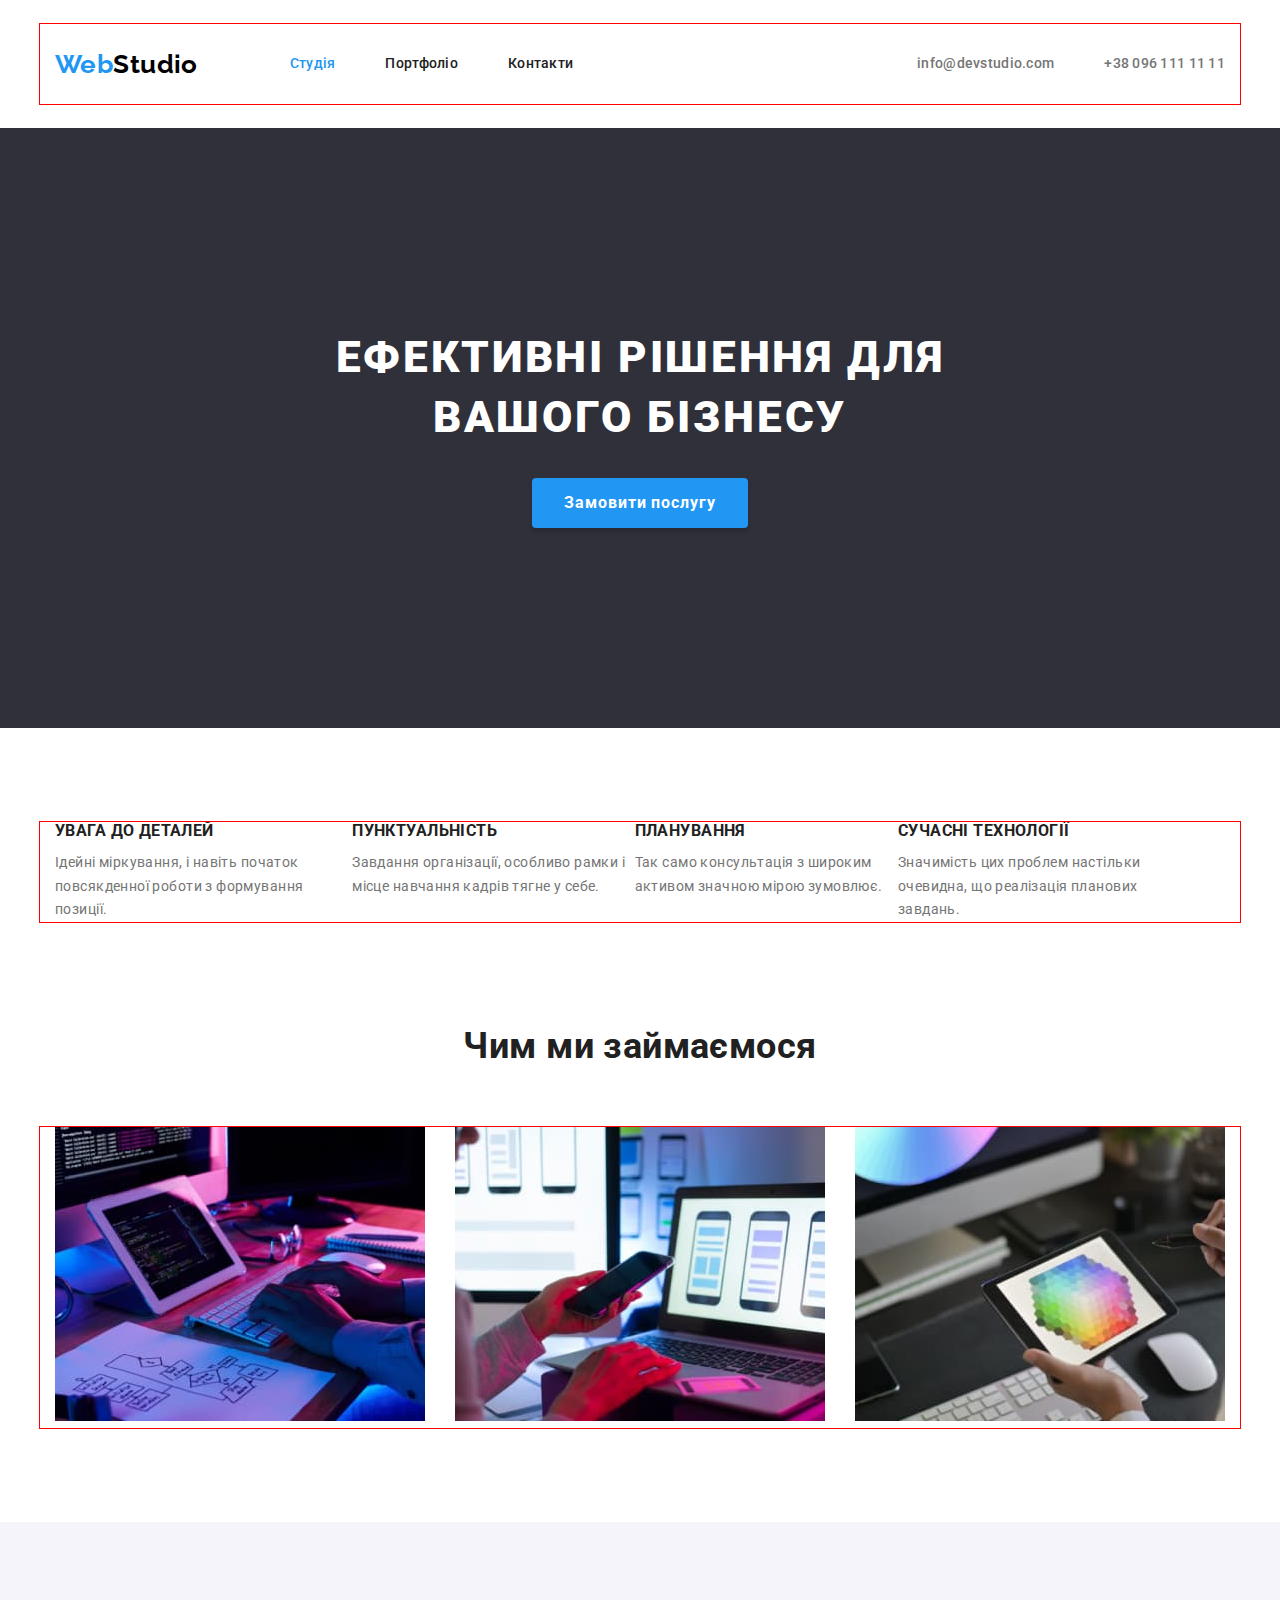
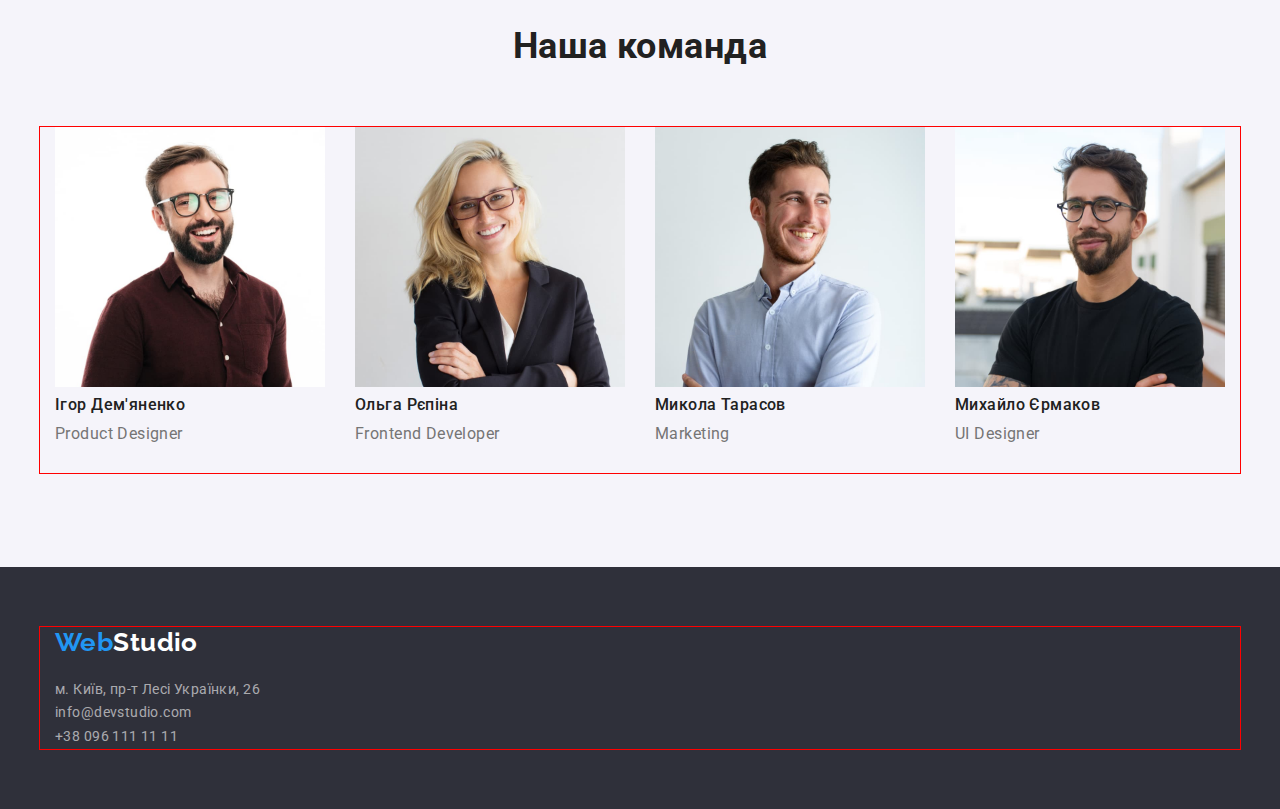
==== index.html @ 921b5e52 "new project" ====
<!DOCTYPE html>
<html lang="uk">
    <head>
        <meta charset="UTF-8" />
        <meta http-equiv="X-UA-Compatible" content="IE=edge" />
        <meta name="viewport" content="width=device-width, initial-scale=1.0" />
        <title>Студія</title>
        <link 
            href="https://fonts.googleapis.com/css2?family=Raleway:wght@700&family=Roboto:wght@400;500;700;900&display=swap"
            rel="stylesheet" 
        />
        <link 
            rel="stylesheet" href="https://cdnjs.cloudflare.com/ajax/libs/modern-normalize/1.0.0/modern-normalize.min.css" 
        />
        <link rel="stylesheet" href="./css/styles.css" />
    </head>
    <body>
        <!-- Шапка сторінки -->
        <header class="header">
        <div class="container nav-header">
            <nav class="link-nav">
                <a class="logo" href="./index.html"><span class="accent">Web</span>Studio</a>
                <ul class="nav">
                    <li class="items"><a href="./index.html" class="link current">Студія</a> </li>
                    <li class="items"><a href="./portfolio.html" class="link">Портфоліо</a> </li>
                    <li class="items"><a href="" class="link">Контакти</a> </li>
                </ul>
            </nav>
            <ul class="nav-contact">
                <li class="items"><a href="mailto:info@devstudio.com">info@devstudio.com</a></li>
                <li class="items"><a href="tel:+380961111111">+38 096 111 11 11</a></li>
            </ul>
        </div>
        </header>
        <!-- Головний розділ-->
        <main>
            <!-- Основний -->            
            <section class="main">
                <!-- <div class="container"> -->
                    <h1 class="main-title">Ефективні рішення для<br>вашого бізнесу</h1>
                    <button class="main-button" type="button">Замовити послугу</button>
                <!-- </div>                 -->
            </section>            
            <!-- Особливості -->
            <section class="peculiarity">
                <div class="container">
                    <h2 class="peculiarity title visually-hidden">Особливості</h2>
                    <ul class="peculiarity-list">
                        <li>
                            <h3 class="peculiarity-title">УВАГА ДО ДЕТАЛЕЙ</h3>
                            <p>
                                Ідейні міркування, і навіть початок повсякденної роботи з формування позиції.
                            </p>
                        </li>
                        <li>
                            <h3 class="peculiarity-title">ПУНКТУАЛЬНІСТЬ</h3>
                            <p>
                                Завдання організації, особливо рамки і місце навчання кадрів тягне у себе.
                            </p>
                        </li>
                        <li>
                            <h3 class="peculiarity-title">ПЛАНУВАННЯ</h3>
                            <p>
                                Так само консультація з широким активом значною мірою зумовлює.
                            </p>
                        </li>
                        <li>
                            <h3 class="peculiarity-title">СУЧАСНІ ТЕХНОЛОГІЇ</h3>
                            <p>
                                Значимість цих проблем настільки очевидна, що реалізація планових завдань.
                            </p>
                        </li>
                    </ul>
                </div>
            </section>
            <!-- Чим ми займаємося -->
            <section class="case">
                <!-- <div class="container"> -->
                    <h2 class="case-title">Чим ми займаємося</h2>
                    <div class="container">
                    <ul class="case-list">
                        <li>
                            <img src="./images/box1.jpg" alt="Чим ми займаємося рис 1" width="370" />
                        </li>
                        <li>
                            <img src="./images/box2.jpg" alt="Чим ми займаємося рис 2" width="370" />
                        </li>
                        <li>
                            <img src="./images/box3.jpg" alt="Чим ми займаємося рис 3" width="370" />
                        </li>
                    </ul>
                </div>
            </section>
            <!-- Наша команда -->
            <section class="team">
                <!-- <div class="container"> -->
                    <h2 class="team-title">Наша команда</h2>
                    <div class="container">
                    <ul class="team-list">
                        <li>
                            <img src="./images/igordemyanenko.jpg" alt="Ігор Дем'яненко фото" width="270" />
                            <h3 class="time-name">Ігор Дем'яненко</h3>
                            <p>Product Designer</p>
                        </li>
                        <li>
                            <img src="./images/olgarepina.jpg" alt="Ольга Рєпіна фото" width="270" />
                            <h3 class="time-name">Ольга Рєпіна</h3>
                            <p>Frontend Developer</p>
                        </li>
                        <li>
                            <img src="./images/nikolaytarasov.jpg" alt="Микола Тарасов фото" width="270" />
                            <h3 class="time-name">Микола Тарасов</h3>
                            <p>Marketing</p>
                        </li>
                        <li>
                            <img src="./images/mikhailermakov.jpg" alt="Михайло Єрмаков фото" width="270" />
                            <h3 class="time-name">Михайло Єрмаков</h3>
                            <p>UI Designer</p>
                        </li>
                    </ul>
                </div>
            </section>
        </main>    
        <!-- Підвал сторінки -->
        <footer class="footer">
            <div class="container">
                <a class="footer-logo" href="./index.html"><span class="accent">Web</span>Studio</a>
                <address>
                    <ul class="footer-list">
                        <li>
                            <a class="footer-address" href="https://goo.gl/maps/Uxr8CPiGGKussVzf7" target="_blank"
                                rel="noopener noreferrer">
                                м. Київ, пр-т Лесі Українки, 26
                            </a>
                        </li>
                        <li>
                            <a class="footer-contact mail" href="mailto:info@devstudio.com">info@devstudio.com</a>
                        </li>
                        <li>
                            <a class="footer-contact" href="tel:+380961111111">+38 096 111 11 11</a>
                        </li>
                    </ul>
                </address>
            </div>
        </footer>
    </body>
</html>
---- css/styles.css ----
:root {
--primary-text-color: #212121;
--secondary-text-color: #000000;
--text-color: #757575;
--text-white: #FFFFFF;
--accent-color: #2196F3;

--primary-bg-color: #FFFFFF;
--secondary-bg-color: #2F303A;
--button-bg-color: #F5F4FA;
}

body {
    margin: 0;
    background-color: var(--primary-bg-color);
    color: var(--text-color);
    font-family: Roboto, sans-serif;    
    font-size: 14px;
    line-height: 1.71;
    letter-spacing: 0.03em
}

h1,
h2,
h3,
button,
p {
    padding: 0;
    margin: 0;
}

ul {
    list-style: none;
    padding: 0;
    margin: 0;
}

.title {
    color: var(--primary-text-color);
}

.visually-hidden {
    position: absolute;
    width: 1px;
    height: 1px;
    margin: -1px;
    border: 0;
    padding: 0;
    white-space: nowrap;
    clip-path: inset(100%);
    clip: rect(0 0 0 0);
    overflow: hidden;
}

.container {
    margin-left: auto;
    margin-right: auto;
    width: 1200px;
    outline: 1px solid red;
    padding-left: 15px;
    padding-right: 15px;    
}

/* Шапка сторінки */

.header {    
    padding-top: 24px;
    padding-bottom: 24px;    
}

.nav-header {
    display: flex;
    align-items: center;
    justify-content: space-between;
}

.link-nav {
    display: flex;
    align-items: center;
}

.logo {
    color: var(--secondary-text-color);
    font-family: Raleway, sans-serif;
    font-weight: 700;
    font-size: 26px;
    line-height: 1.19;
    text-decoration: none; 
    margin-right: 92px;       
}
.accent {
    color: var(--accent-color);
}

.nav {
    display: flex;            
}

.link-nav .items:not(:last-child) {
    margin-right: 50px;
}

.link {
    display: block;
    color: var(--primary-text-color);
    font-weight: 500;    
    line-height: 1.14;
    letter-spacing: 0.02em;
    text-decoration: none;
    padding-top: 32px;
    padding-bottom: 32px;        
}

.link:hover, 
.nav-contact a:hover,
.link:focus,
.nav-contact a:focus {
    color: var(--accent-color);
}

.nav .link.current {
    color: var(--accent-color);
}

.nav-contact {
    display: flex;    
}

.nav-contact .items + .items {
    margin-left: 50px;
}

.nav-contact a {
    color: var(--text-color);
    font-weight: 500;
    letter-spacing: 0.02em;    
    line-height: 1.14;
    text-decoration: none;    
}

/* Головний розділ */

/* Основний */
.main {
    background-color: var(--secondary-bg-color);    
    text-align: center;    
    height: 600px;    
    padding-top: 200px;
    padding-bottom: 200px;    
}

.main-title {
    color: var(--text-white);
    font-weight: 900;
    font-size: 44px;
    line-height: 1.36;    
    letter-spacing: 0.06em;
    text-transform: uppercase;    
    margin-bottom: 30px;    
}

.main-button {
    background: var(--accent-color);
    color: var(--text-white);
    box-shadow: 0px 4px 4px rgba(0, 0, 0, 0.15);
    border-radius: 4px;
    padding: 10px 32px;
    min-width: 216px;
    font-family: inherit;
    font-weight: 700;
    font-size: 16px;
    line-height: 1.88;
    letter-spacing: 0.06em;    
    cursor: pointer;   
    border: none;
    margin-bottom: 0;    
}

/* Особливості */

.peculiarity {
    padding-top: 94px;
    padding-bottom: 94px;
}

.peculiarity-title {
    color: var(--primary-text-color);
    font-weight: 700;    
    line-height: 1.14;    
    text-transform: uppercase;    
    margin: 0;
    padding-bottom: 10px;
}

.peculiarity-list {
    display: flex;
    padding-right: 30px;
}

/* Чим ми займаємося */

.case {    
    padding-bottom: 94px;    
}

.case-list {
    display: flex;
    justify-content: space-between;    
}

.case-title,
.team-title {
    font-weight: 700;
    color: var(--primary-text-color);
    font-size: 36px;
    line-height: 1.67;
    text-align: center;
    margin: 0;
    padding-bottom: 50px;    
}

/* Наша команда  */

.team {
    background-color: var(--button-bg-color);
    margin-left: auto;
    margin-right: auto;    
    padding-top: 94px;
    padding-bottom: 94px;       
}

.time-name {
    color: var(--primary-text-color);
    font-weight: 500;
    font-size: 16px;
    line-height: 1.19;
    margin: 0; 
    padding-bottom: 10px;   
}

.team-list {
    display: flex;
    justify-content: space-between;
}

.team-list p {
    font-size: 16px;
    line-height: 1.19;
    margin: 0;
    padding-bottom: 30px;    
}
/* Підвал сторінки */

.footer {
    background-color: var(--secondary-bg-color);
    padding-top: 60px;
    padding-bottom: 60px;    
}

.footer-logo {
    display: inline-block;
    color: var(--text-white);
    font-family: Raleway, sans-serif;
    font-weight: 700;
    font-size: 26px;
    line-height: 1.19;
    text-decoration: none;    
    margin-bottom: 20px;
}

.footer-address,
.footer-contact {
    color: rgba(255, 255, 255, 0.6);
    font-style: normal;
    text-decoration: none;       
}

.footer-address:hover,
.footer-contact:hover,
.footer-address:focus,
.footer-contact:focus {
    color: var(--text-white);
}

.footer-contact.mail {
    padding-top: 9px;
    padding-bottom: 9px;
}

/* Портфоліо */

.filter {
    text-align: center;
    margin-left: auto;
    margin-right: auto;
    width: 1200px;
    outline: 1px solid red;
    padding-left: 15px;
    padding-right: 15px;
}

.filter button {
    border: none;
    background-color: var(--button-bg-color);
    font-family: inherit;
    font-weight: 500;
    font-size: 16px;
    line-height: 1.62;
    text-align: center;
    letter-spacing: 0.03em;
    padding-right: 6px;
}

.filtr:hover,
.filtr:focus {
    background-color: var(--accent-color);
    color: var(--text-white);
}

.list {
    padding-left: 15px;
    padding-right: 15px;
    display: flex;
    flex-wrap: wrap;
}

.projects-title {
    color: var(--primary-text-color);
    font-weight: 700;
    font-size: 18px;
    line-height: 2.0;
    letter-spacing: 0.06em;
    margin: 0;
}

.projects-subtitle {
    color: var(--text-color);    
    font-size: 16px;
    line-height: 1.88;
    margin: 0;    
}
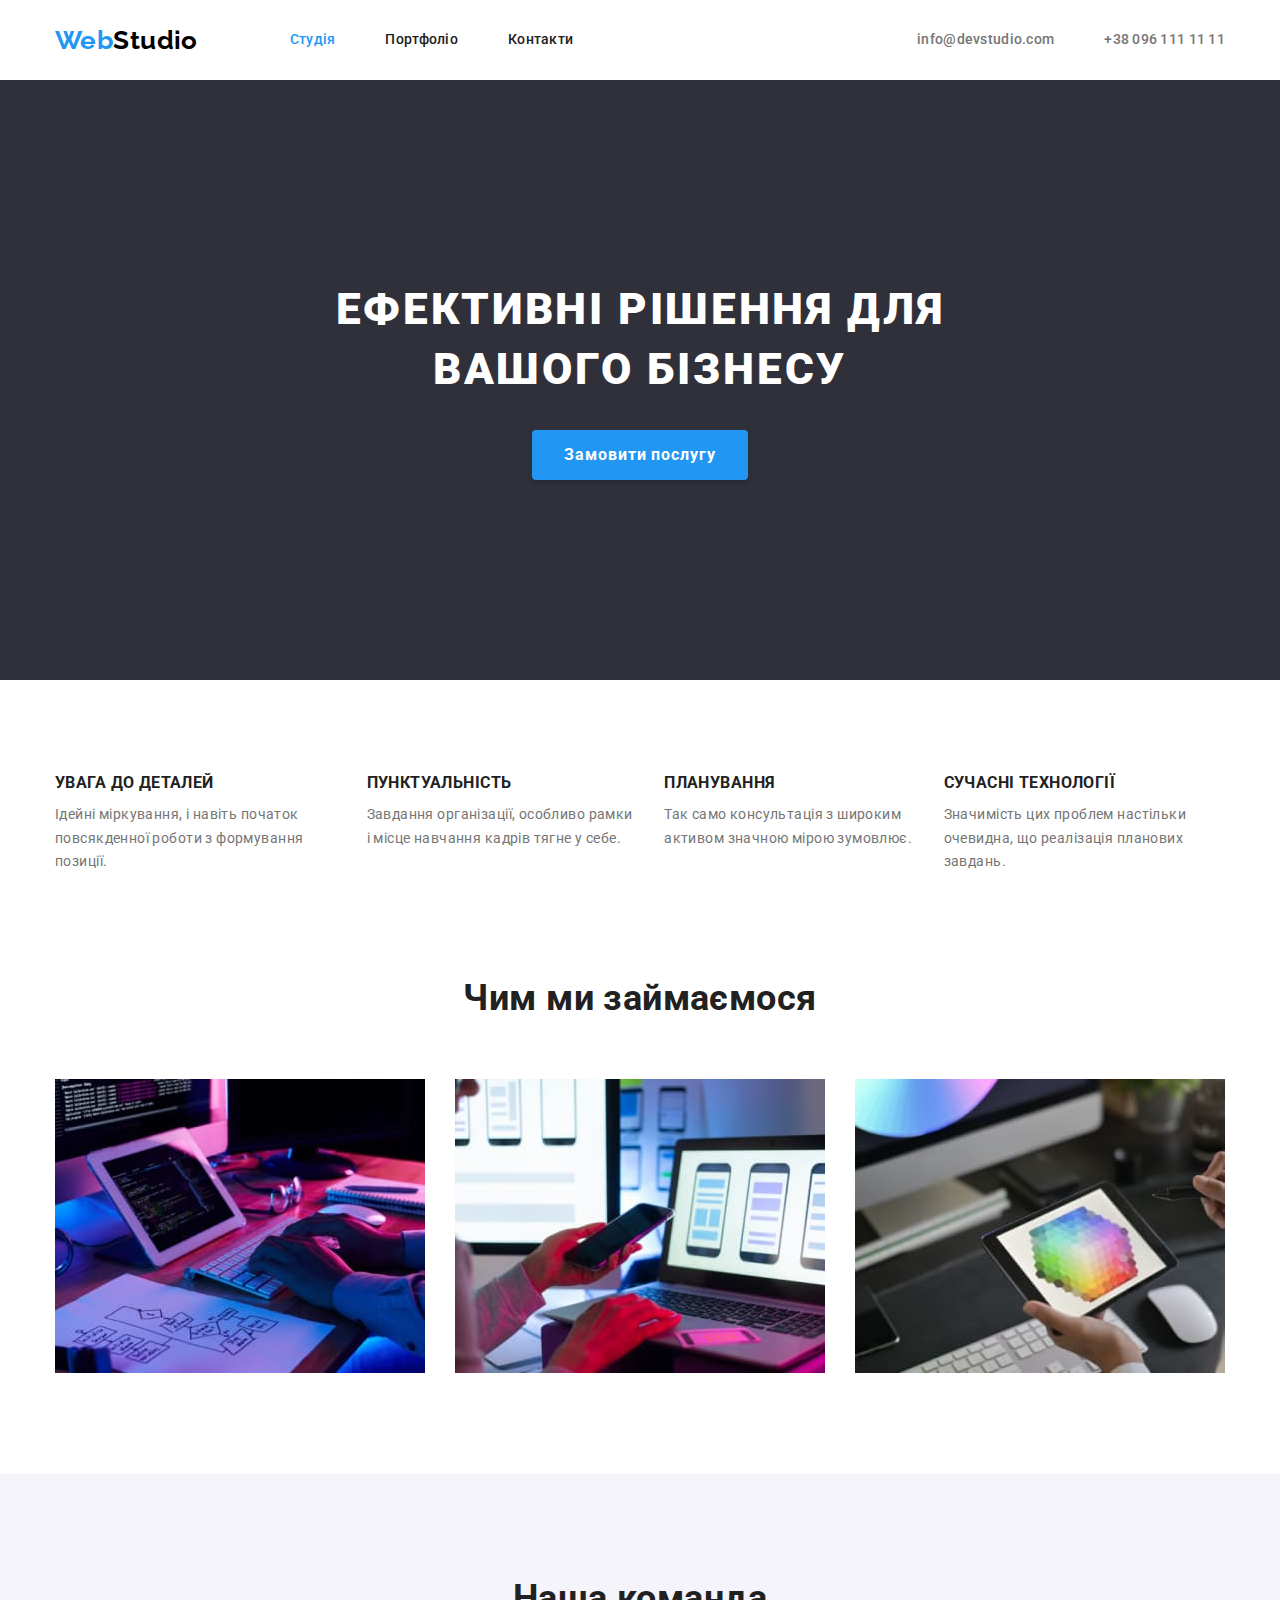
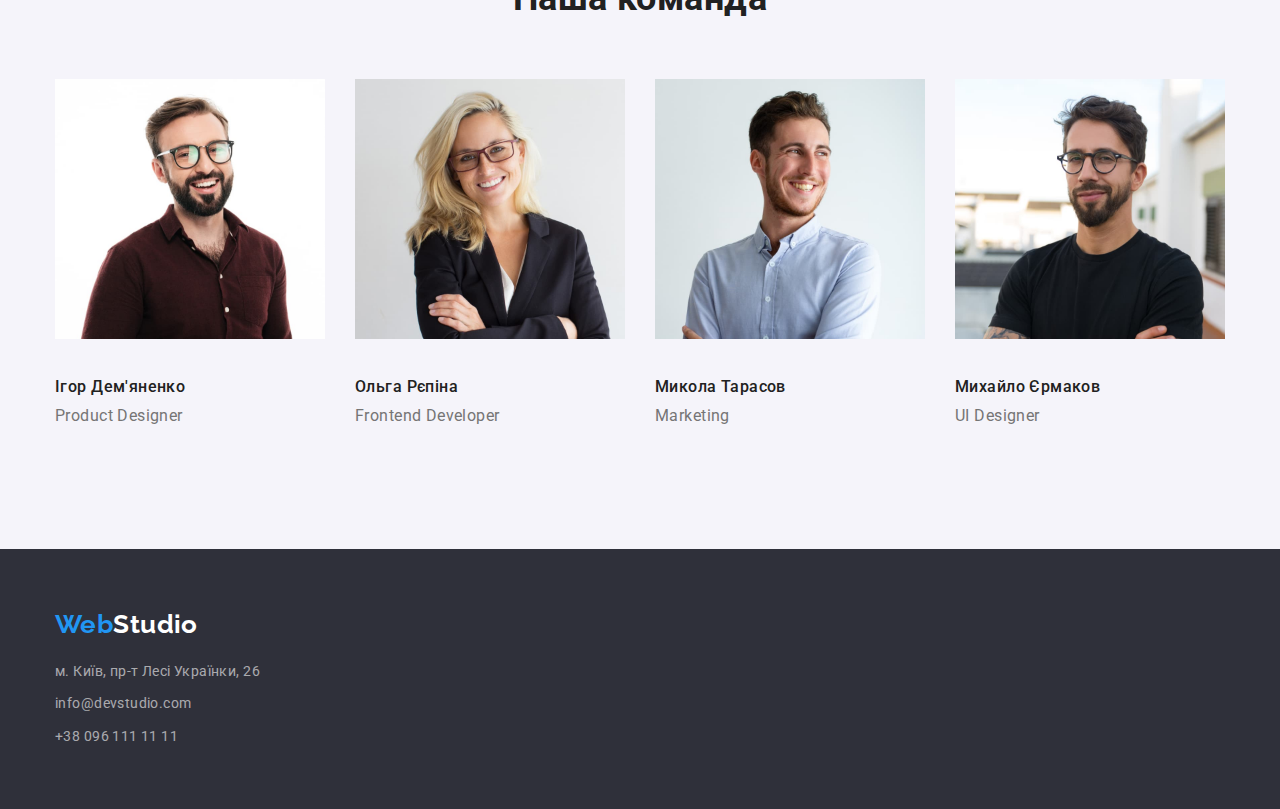
==== commit 32485758: "Update project" ====
--- a/index.html
+++ b/index.html
@@ -46,25 +46,25 @@
                 <div class="container">
                     <h2 class="peculiarity title visually-hidden">Особливості</h2>
                     <ul class="peculiarity-list">
-                        <li>
+                        <li class="items">
                             <h3 class="peculiarity-title">УВАГА ДО ДЕТАЛЕЙ</h3>
                             <p>
                                 Ідейні міркування, і навіть початок повсякденної роботи з формування позиції.
                             </p>
                         </li>
-                        <li>
+                        <li class="items">
                             <h3 class="peculiarity-title">ПУНКТУАЛЬНІСТЬ</h3>
                             <p>
                                 Завдання організації, особливо рамки і місце навчання кадрів тягне у себе.
                             </p>
                         </li>
-                        <li>
+                        <li class="items">
                             <h3 class="peculiarity-title">ПЛАНУВАННЯ</h3>
                             <p>
                                 Так само консультація з широким активом значною мірою зумовлює.
                             </p>
                         </li>
-                        <li>
+                        <li class="items">
                             <h3 class="peculiarity-title">СУЧАСНІ ТЕХНОЛОГІЇ</h3>
                             <p>
                                 Значимість цих проблем настільки очевидна, що реалізація планових завдань.
@@ -97,22 +97,22 @@
                     <h2 class="team-title">Наша команда</h2>
                     <div class="container">
                     <ul class="team-list">
-                        <li>
+                        <li class="items">
                             <img src="./images/igordemyanenko.jpg" alt="Ігор Дем'яненко фото" width="270" />
                             <h3 class="time-name">Ігор Дем'яненко</h3>
                             <p>Product Designer</p>
                         </li>
-                        <li>
+                        <li class="items">
                             <img src="./images/olgarepina.jpg" alt="Ольга Рєпіна фото" width="270" />
                             <h3 class="time-name">Ольга Рєпіна</h3>
                             <p>Frontend Developer</p>
                         </li>
-                        <li>
+                        <li class="items">
                             <img src="./images/nikolaytarasov.jpg" alt="Микола Тарасов фото" width="270" />
                             <h3 class="time-name">Микола Тарасов</h3>
                             <p>Marketing</p>
                         </li>
-                        <li>
+                        <li class="items">
                             <img src="./images/mikhailermakov.jpg" alt="Михайло Єрмаков фото" width="270" />
                             <h3 class="time-name">Михайло Єрмаков</h3>
                             <p>UI Designer</p>
@@ -134,7 +134,7 @@
                             </a>
                         </li>
                         <li>
-                            <a class="footer-contact mail" href="mailto:info@devstudio.com">info@devstudio.com</a>
+                            <a class="footer-contact" href="mailto:info@devstudio.com">info@devstudio.com</a>
                         </li>
                         <li>
                             <a class="footer-contact" href="tel:+380961111111">+38 096 111 11 11</a>
--- a/css/styles.css
+++ b/css/styles.css
@@ -55,18 +55,12 @@
 .container {
     margin-left: auto;
     margin-right: auto;
-    width: 1200px;
-    outline: 1px solid red;
+    width: 1200px;    
     padding-left: 15px;
     padding-right: 15px;    
 }
 
 /* Шапка сторінки */
-
-.header {    
-    padding-top: 24px;
-    padding-bottom: 24px;    
-}
 
 .nav-header {
     display: flex;
@@ -85,7 +79,9 @@
     font-weight: 700;
     font-size: 26px;
     line-height: 1.19;
-    text-decoration: none; 
+    text-decoration: none;
+    padding-top: 24px;
+    padding-bottom: 24px; 
     margin-right: 92px;       
 }
 .accent {
@@ -124,6 +120,11 @@
 
 .nav-contact {
     display: flex;    
+}
+
+.nav-contact .items a {
+    padding-top: 32px;
+    padding-bottom: 32px;
 }
 
 .nav-contact .items + .items {
@@ -193,8 +194,11 @@
 }
 
 .peculiarity-list {
-    display: flex;
-    padding-right: 30px;
+    display: flex;    
+}
+
+.peculiarity-list .items+.items {
+    margin-left: 30px;
 }
 
 /* Чим ми займаємося */
@@ -243,12 +247,21 @@
     justify-content: space-between;
 }
 
+.team-list .items + .items {
+    margin-left: 30px;
+}
+
+.team-list img {
+    padding-bottom: 30px;
+}
+
 .team-list p {
     font-size: 16px;
     line-height: 1.19;
     margin: 0;
     padding-bottom: 30px;    
 }
+
 /* Підвал сторінки */
 
 .footer {
@@ -282,19 +295,23 @@
     color: var(--text-white);
 }
 
-.footer-contact.mail {
-    padding-top: 9px;
-    padding-bottom: 9px;
+.footer-contact {
+    display: block;
+    margin-top: 9px;    
 }
 
 /* Портфоліо */
 
-.filter {
+.portfolio {
+    padding-top: 94px;
+    padding-bottom: 94px;
+}
+
+.filter-section {
     text-align: center;
     margin-left: auto;
     margin-right: auto;
-    width: 1200px;
-    outline: 1px solid red;
+    width: 1200px;    
     padding-left: 15px;
     padding-right: 15px;
 }
@@ -307,8 +324,13 @@
     font-size: 16px;
     line-height: 1.62;
     text-align: center;
-    letter-spacing: 0.03em;
-    padding-right: 6px;
+    letter-spacing: 0.03em;    
+    margin-bottom: 50px;
+    padding: 6px 22px ;
+}
+
+.filter .filtr+.filtr {
+    margin-left: 8px;
 }
 
 .filtr:hover,
@@ -318,10 +340,20 @@
 }
 
 .list {
-    padding-left: 15px;
-    padding-right: 15px;
-    display: flex;
-    flex-wrap: wrap;
+    display: flex;
+    flex-wrap: wrap;    
+}    
+
+.list .items:not(:nth-child(3n)) {
+    margin-right: 30px;
+}
+
+.list .items {
+    margin-bottom: 30px;
+}
+
+.list .items:nth-last-child(-n + 3) {
+    margin-bottom: 0px;
 }
 
 .projects-title {
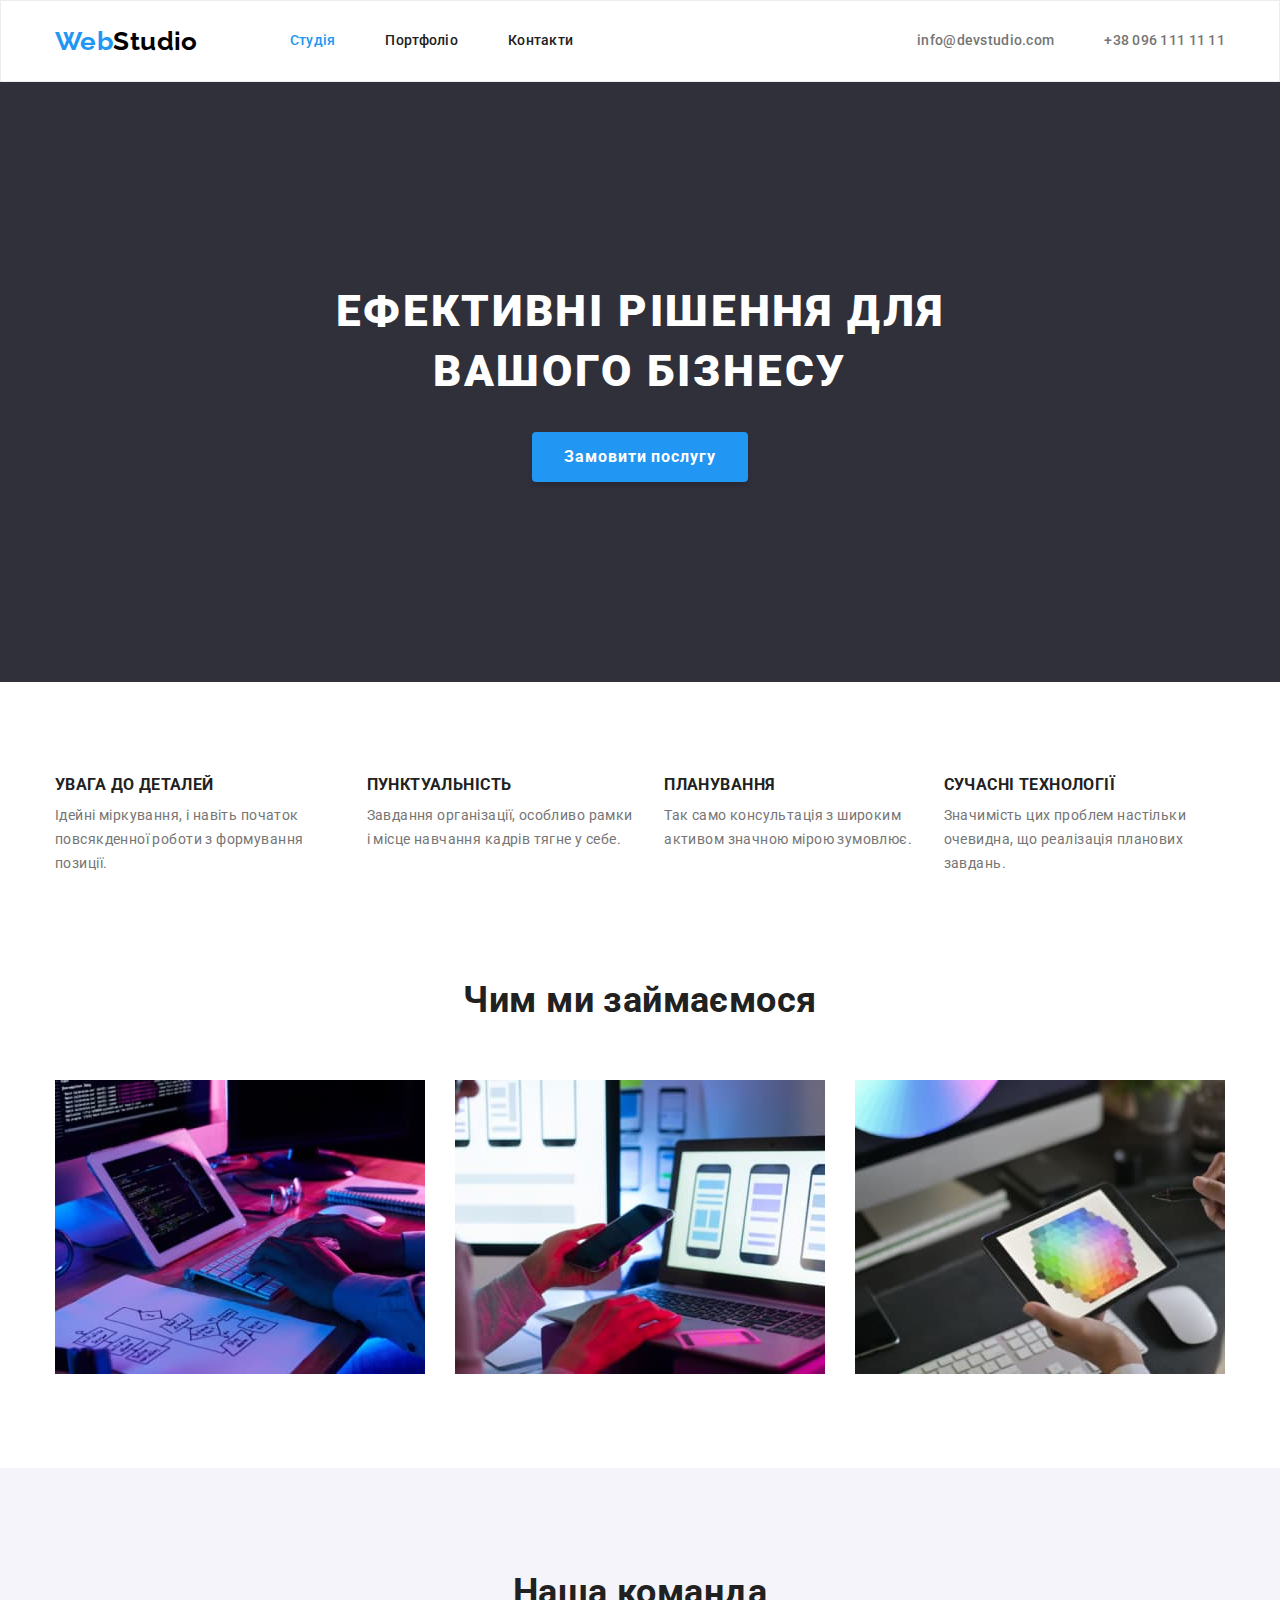
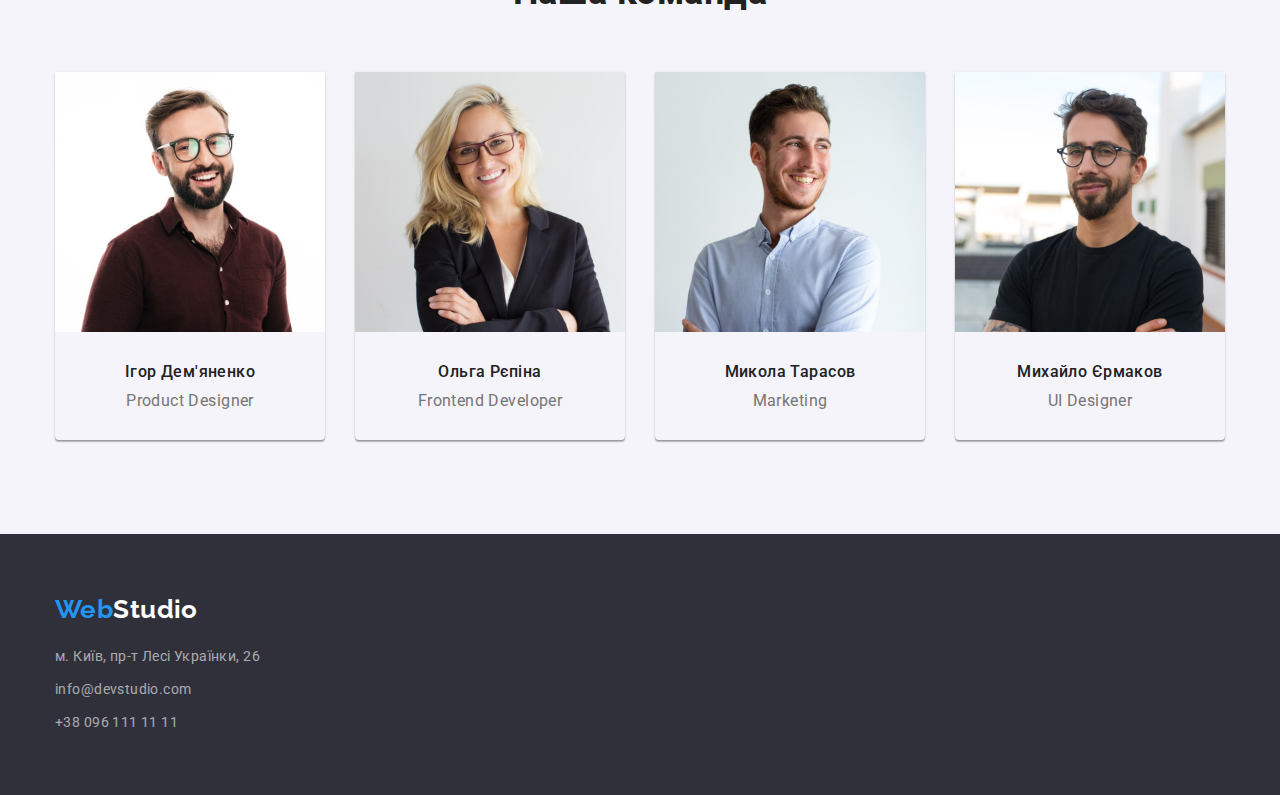
==== commit 53ca2d8f: "update project" ====
--- a/index.html
+++ b/index.html
@@ -79,13 +79,13 @@
                     <h2 class="case-title">Чим ми займаємося</h2>
                     <div class="container">
                     <ul class="case-list">
-                        <li>
+                        <li class="items">
                             <img src="./images/box1.jpg" alt="Чим ми займаємося рис 1" width="370" />
                         </li>
-                        <li>
+                        <li class="items">
                             <img src="./images/box2.jpg" alt="Чим ми займаємося рис 2" width="370" />
                         </li>
-                        <li>
+                        <li class="items">
                             <img src="./images/box3.jpg" alt="Чим ми займаємося рис 3" width="370" />
                         </li>
                     </ul>
@@ -127,16 +127,16 @@
                 <a class="footer-logo" href="./index.html"><span class="accent">Web</span>Studio</a>
                 <address>
                     <ul class="footer-list">
-                        <li>
+                        <li class="items">
                             <a class="footer-address" href="https://goo.gl/maps/Uxr8CPiGGKussVzf7" target="_blank"
                                 rel="noopener noreferrer">
                                 м. Київ, пр-т Лесі Українки, 26
                             </a>
                         </li>
-                        <li>
+                        <li class="items">
                             <a class="footer-contact" href="mailto:info@devstudio.com">info@devstudio.com</a>
                         </li>
-                        <li>
+                        <li class="items">
                             <a class="footer-contact" href="tel:+380961111111">+38 096 111 11 11</a>
                         </li>
                     </ul>
--- a/css/styles.css
+++ b/css/styles.css
@@ -34,6 +34,13 @@
     padding: 0;
     margin: 0;
 }
+
+img {
+    display: block;
+    height: auto;
+    max-width: 100%;
+}
+
 
 .title {
     color: var(--primary-text-color);
@@ -61,11 +68,13 @@
 }
 
 /* Шапка сторінки */
+.header {
+    border: 1px solid #ECECEC;
+}
 
 .nav-header {
     display: flex;
-    align-items: center;
-    justify-content: space-between;
+    align-items: center;    
 }
 
 .link-nav {
@@ -119,7 +128,8 @@
 }
 
 .nav-contact {
-    display: flex;    
+    display: flex;
+    margin-left: auto;    
 }
 
 .nav-contact .items a {
@@ -144,8 +154,7 @@
 /* Основний */
 .main {
     background-color: var(--secondary-bg-color);    
-    text-align: center;    
-    height: 600px;    
+    text-align: center;
     padding-top: 200px;
     padding-bottom: 200px;    
 }
@@ -173,8 +182,7 @@
     line-height: 1.88;
     letter-spacing: 0.06em;    
     cursor: pointer;   
-    border: none;
-    margin-bottom: 0;    
+    border: none;    
 }
 
 /* Особливості */
@@ -190,7 +198,7 @@
     line-height: 1.14;    
     text-transform: uppercase;    
     margin: 0;
-    padding-bottom: 10px;
+    margin-bottom: 10px;
 }
 
 .peculiarity-list {
@@ -208,8 +216,11 @@
 }
 
 .case-list {
-    display: flex;
-    justify-content: space-between;    
+    display: flex;       
+}
+
+.case-list .items + .items {
+    margin-left: 30px;
 }
 
 .case-title,
@@ -220,7 +231,7 @@
     line-height: 1.67;
     text-align: center;
     margin: 0;
-    padding-bottom: 50px;    
+    margin-bottom: 50px;    
 }
 
 /* Наша команда  */
@@ -230,7 +241,7 @@
     margin-left: auto;
     margin-right: auto;    
     padding-top: 94px;
-    padding-bottom: 94px;       
+    padding-bottom: 94px;           
 }
 
 .time-name {
@@ -238,8 +249,9 @@
     font-weight: 500;
     font-size: 16px;
     line-height: 1.19;
+    text-align: center;
     margin: 0; 
-    padding-bottom: 10px;   
+    margin-bottom: 10px;   
 }
 
 .team-list {
@@ -247,19 +259,25 @@
     justify-content: space-between;
 }
 
+.team-list .items {
+    box-shadow: 0px 1px 3px rgba(0, 0, 0, 0.12), 0px 1px 1px rgba(0, 0, 0, 0.14), 0px 2px 1px rgba(0, 0, 0, 0.2);
+    border-radius: 0px 0px 4px 4px;
+}
+
 .team-list .items + .items {
     margin-left: 30px;
 }
 
 .team-list img {
-    padding-bottom: 30px;
+    margin-bottom: 30px;
 }
 
 .team-list p {
     font-size: 16px;
     line-height: 1.19;
-    margin: 0;
-    padding-bottom: 30px;    
+    text-align: center;
+    margin: 0;
+    margin-bottom: 30px;    
 }
 
 /* Підвал сторінки */
@@ -297,36 +315,44 @@
 
 .footer-contact {
     display: block;
-    margin-top: 9px;    
+    /* margin-top: 9px;     */
+}
+
+.footer-list .items + .items {
+    margin-top: 9px;
 }
 
 /* Портфоліо */
 
-.portfolio {
-    padding-top: 94px;
-    padding-bottom: 94px;
-}
-
 .filter-section {
-    text-align: center;
     margin-left: auto;
     margin-right: auto;
     width: 1200px;    
     padding-left: 15px;
     padding-right: 15px;
+    padding-top: 94px;
+    padding-bottom: 94px;
+}
+
+.filter {
+    text-align: center;
+    margin-bottom: 50px;
 }
 
 .filter button {
     border: none;
     background-color: var(--button-bg-color);
+    color: var(--primary-text-color);
     font-family: inherit;
     font-weight: 500;
     font-size: 16px;
     line-height: 1.62;
+    align-items: center;
     text-align: center;
     letter-spacing: 0.03em;    
-    margin-bottom: 50px;
+    /* margin-bottom: 50px; */
     padding: 6px 22px ;
+    cursor: pointer;
 }
 
 .filter .filtr+.filtr {
@@ -356,19 +382,26 @@
     margin-bottom: 0px;
 }
 
+.border {
+    border: 1px solid #eeeeee;
+    padding: 20px 24px;
+    border-top: none;
+}
+
 .projects-title {
     color: var(--primary-text-color);
     font-weight: 700;
     font-size: 18px;
     line-height: 2.0;
-    letter-spacing: 0.06em;
-    margin: 0;
+    letter-spacing: 0.06em;    
+    margin: 0;
+    margin-bottom: 4px;
 }
 
 .projects-subtitle {
     color: var(--text-color);    
     font-size: 16px;
-    line-height: 1.88;
+    line-height: 1.88;    
     margin: 0;    
 }
 
